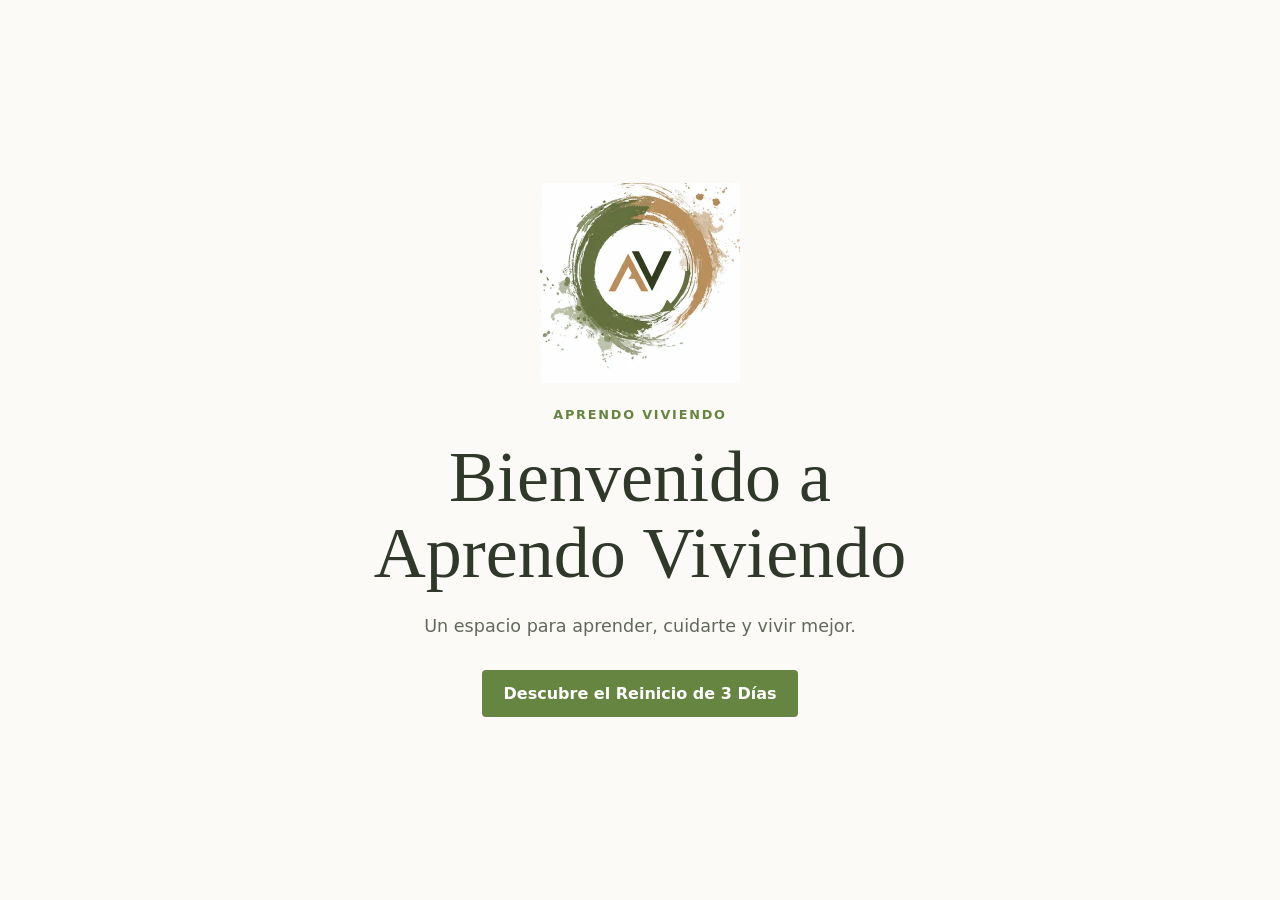
==== index.html @ 7f12af20 "Automated image optimization, responsive picture tags, and CSS extraction" ====
<!doctype html>
<html lang="es">
<head>
  <meta charset="utf-8">
  <meta name="viewport" content="width=device-width, initial-scale=1">
  <meta name="description" content="Aprendo Viviendo: ideas y recursos para vivir con más bienestar.">
  <meta name="theme-color" content="#668541">
  <title>Aprendo Viviendo</title>
  <link rel="canonical" href="https://YOUR_DOMAIN.com/" />
  <style>
    :root {
      color-scheme: light;
      --green: #668541;
      --brown: #bb8f60;
      --ink: #30382a;
      --paper: #fbfaf7;
    }

    * { box-sizing: border-box; }

    body {
      display: grid;
      min-height: 100vh;
      margin: 0;
      padding: 32px 20px;
      place-items: center;
      background: var(--paper);
      color: var(--ink);
      font-family: system-ui, sans-serif;
      text-align: center;
    }

    main { max-width: 640px; }

    .hero-logo {
      display: block;
      width: 200px;
      height: 200px;
      margin: 0 auto 24px;
      object-fit: contain;
    }

    .brand {
      margin: 0 0 18px;
      color: var(--green);
      font-size: 0.8rem;
      font-weight: 700;
      letter-spacing: 0.14em;
      text-transform: uppercase;
    }

    h1 {
      margin: 0;
      font-family: Georgia, serif;
      font-size: clamp(2.5rem, 8vw, 4.5rem);
      font-weight: 500;
      line-height: 1.05;
    }

    .welcome {
      margin: 20px 0 30px;
      color: #62685b;
      font-size: 1.1rem;
      line-height: 1.6;
    }

    .cta {
      display: inline-block;
      padding: 14px 22px;
      border-radius: 4px;
      background: var(--green);
      color: #fff;
      font-weight: 700;
      text-decoration: none;
    }

    .cta:hover, .cta:focus-visible { background: var(--brown); }
  </style>
</head>
<body>
  <main>
    <picture>
      <source srcset="reinicio-3-dias/assets/logo-hero.webp" type="image/webp">
      <img class="hero-logo" src="reinicio-3-dias/assets/logo-hero.jpg" width="200" height="200" alt="Aprendo Viviendo Logo" fetchpriority="high" loading="eager">
    </picture>
    <p class="brand">Aprendo Viviendo</p>
    <h1>Bienvenido a Aprendo Viviendo</h1>
    <p class="welcome">Un espacio para aprender, cuidarte y vivir mejor.</p>
    <a class="cta" href="/reinicio-3-dias/">Descubre el Reinicio de 3 Días</a>
  </main>
</body>
</html>
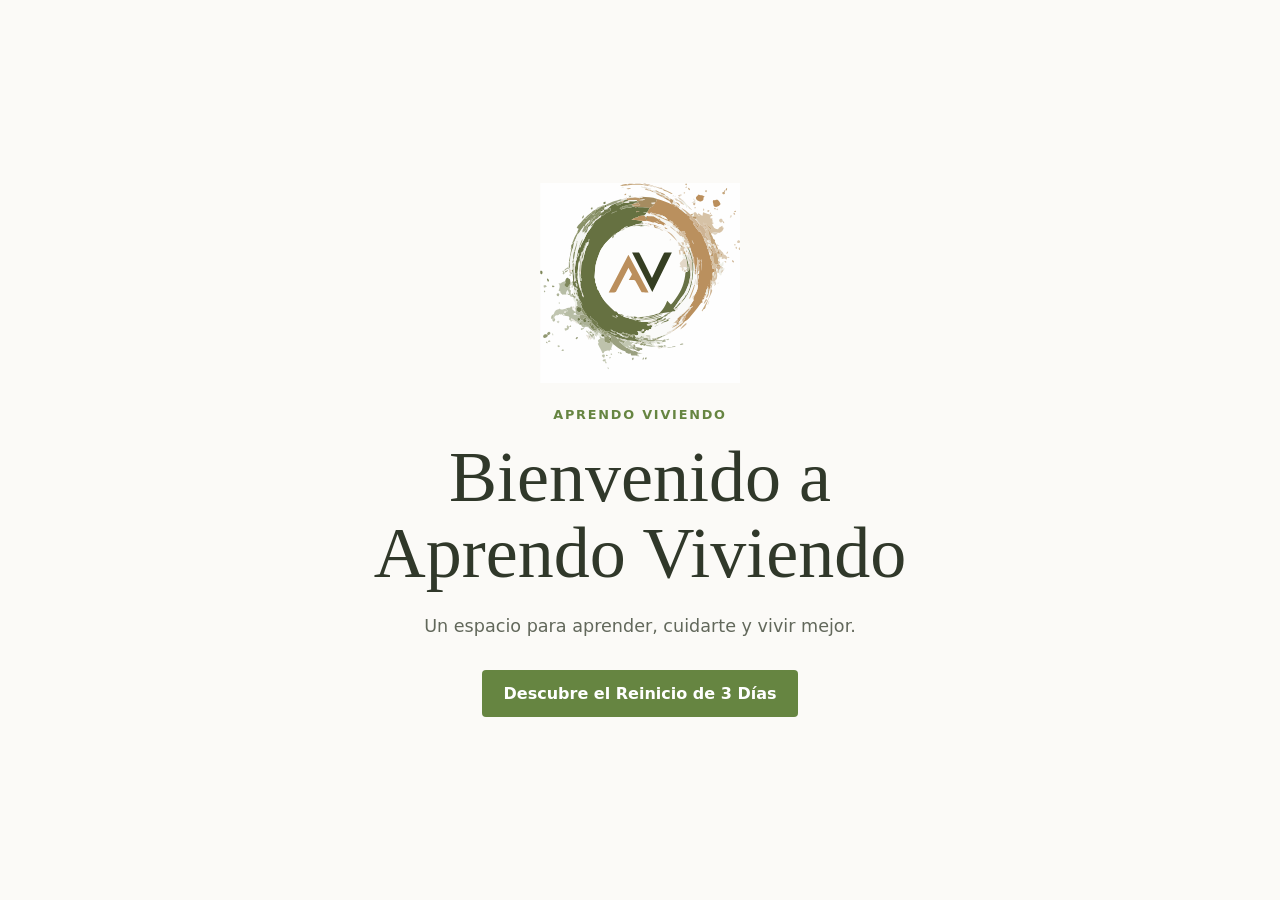
==== commit eb8ca0be: "Aesthetic frontend changes" ====
--- a/index.html
+++ b/index.html
@@ -37,7 +37,7 @@
       width: 200px;
       height: 200px;
       margin: 0 auto 24px;
-      object-fit: contain;
+      object-fit: cover;
     }
 
     .brand {
@@ -79,10 +79,7 @@
 </head>
 <body>
   <main>
-    <picture>
-      <source srcset="reinicio-3-dias/assets/logo-hero.webp" type="image/webp">
-      <img class="hero-logo" src="reinicio-3-dias/assets/logo-hero.jpg" width="200" height="200" alt="Aprendo Viviendo Logo" fetchpriority="high" loading="eager">
-    </picture>
+    <img class="hero-logo" src="reinicio-3-dias/assets/logo.svg" width="200" height="200" alt="Aprendo Viviendo Logo" fetchpriority="high" loading="eager">
     <p class="brand">Aprendo Viviendo</p>
     <h1>Bienvenido a Aprendo Viviendo</h1>
     <p class="welcome">Un espacio para aprender, cuidarte y vivir mejor.</p>
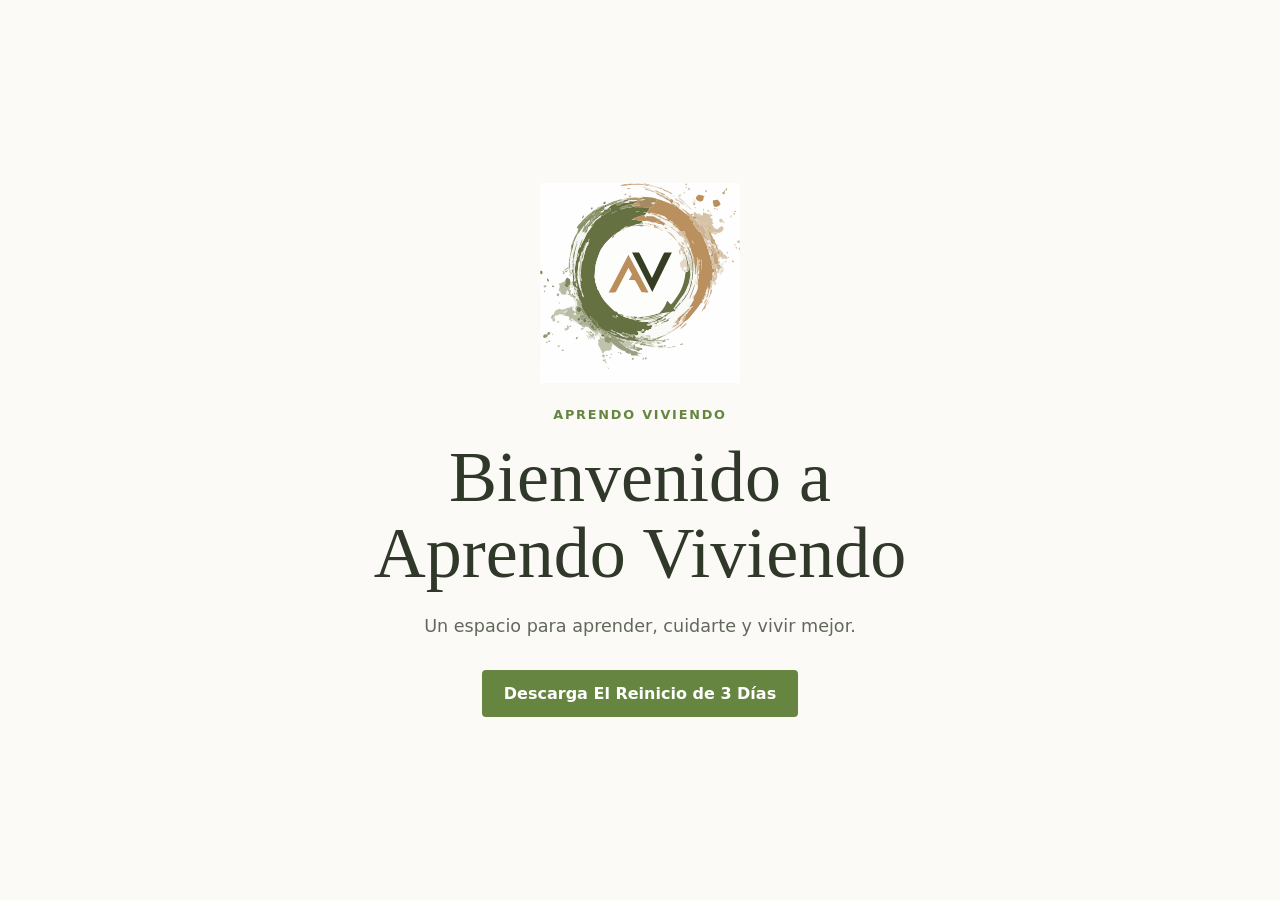
==== commit 7c15254f: "(chore): semantic changes" ====
--- a/index.html
+++ b/index.html
@@ -83,7 +83,7 @@
     <p class="brand">Aprendo Viviendo</p>
     <h1>Bienvenido a Aprendo Viviendo</h1>
     <p class="welcome">Un espacio para aprender, cuidarte y vivir mejor.</p>
-    <a class="cta" href="/reinicio-3-dias/">Descubre el Reinicio de 3 Días</a>
+    <a class="cta" href="/reinicio-3-dias/">Descarga El Reinicio de 3 Días</a>
   </main>
 </body>
 </html>
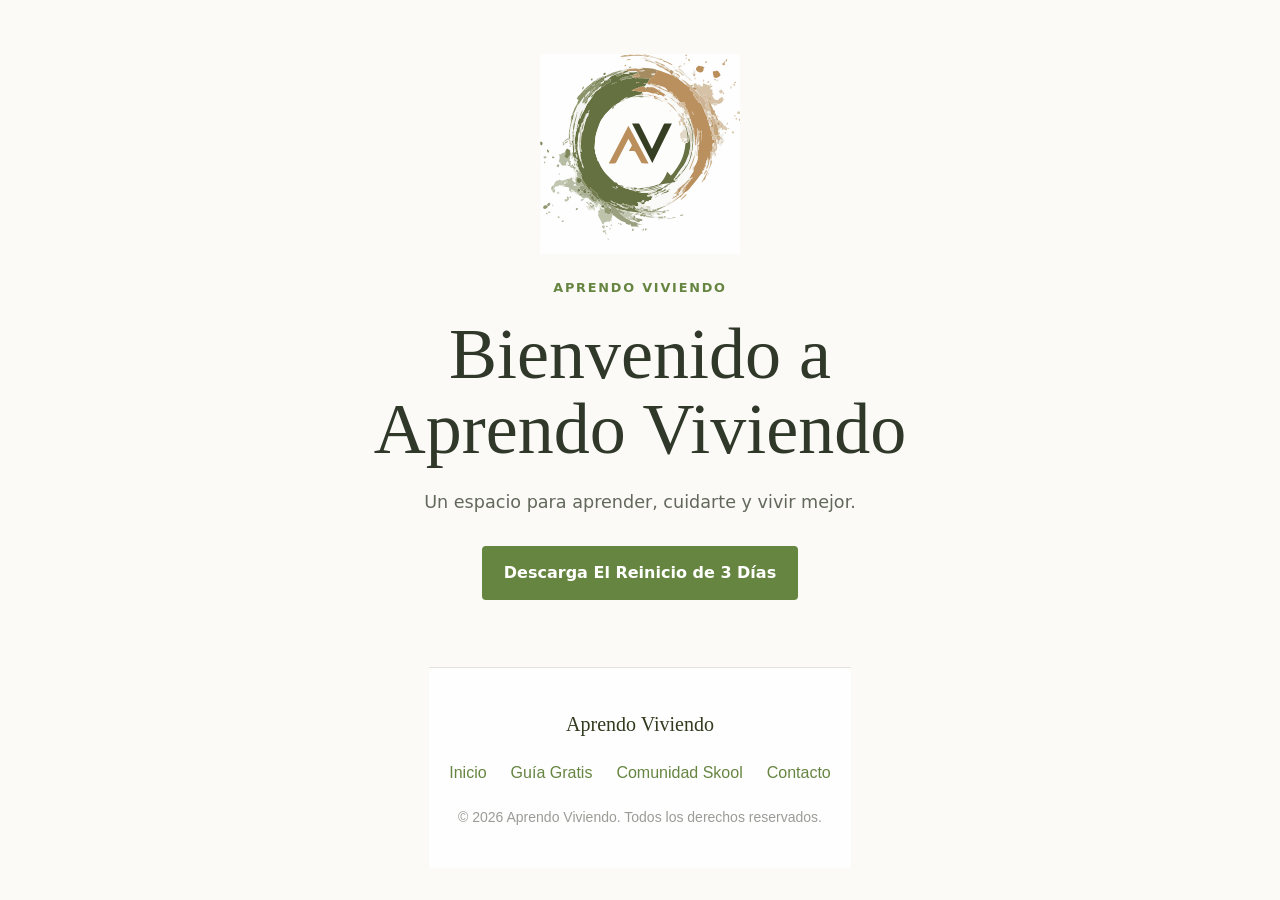
==== commit 307198ab: "Added global stylesheet and unified site-wide footer" ====
--- a/index.html
+++ b/index.html
@@ -7,6 +7,7 @@
   <meta name="theme-color" content="#668541">
   <title>Aprendo Viviendo</title>
   <link rel="canonical" href="https://YOUR_DOMAIN.com/" />
+  <link rel="stylesheet" href="/styles.css">
   <style>
     :root {
       color-scheme: light;
@@ -76,14 +77,34 @@
 
     .cta:hover, .cta:focus-visible { background: var(--brown); }
   </style>
+  <script async src="https://www.googletagmanager.com/gtag/js?id=G-STF9F81YH5"></script>
+  <script>
+    window.dataLayer = window.dataLayer || [];
+    function gtag(){dataLayer.push(arguments);}
+    gtag('js', new Date());
+    gtag('config', 'G-STF9F81YH5');
+  </script>
 </head>
 <body>
   <main>
-    <img class="hero-logo" src="reinicio-3-dias/assets/logo.svg" width="200" height="200" alt="Aprendo Viviendo Logo" fetchpriority="high" loading="eager">
+    <img class="hero-logo" src="/assets/logo.svg" width="200" height="200" alt="Aprendo Viviendo Logo" fetchpriority="high" loading="eager">
     <p class="brand">Aprendo Viviendo</p>
     <h1>Bienvenido a Aprendo Viviendo</h1>
     <p class="welcome">Un espacio para aprender, cuidarte y vivir mejor.</p>
     <a class="cta" href="/reinicio-3-dias/">Descarga El Reinicio de 3 Días</a>
   </main>
+
+  <footer class="site-footer">
+    <div class="footer-content">
+      <p class="footer-brand">Aprendo Viviendo</p>
+      <div class="footer-links">
+        <a href="/">Inicio</a>
+        <a href="/reinicio-3-dias/">Guía Gratis</a>
+        <a href="https://www.skool.com/aprendo-viviendo-comunidad-7021/about" target="_blank" rel="noopener">Comunidad Skool</a>
+        <a href="mailto:hola@aprendoviviendo.com">Contacto</a>
+      </div>
+      <p class="footer-copy">&copy; 2026 Aprendo Viviendo. Todos los derechos reservados.</p>
+    </div>
+  </footer>
 </body>
 </html>
--- a/styles.css
+++ b/styles.css
@@ -0,0 +1,100 @@
+/* Global CSS Resets and Defaults */
+* {
+  margin: 0;
+  padding: 0;
+  box-sizing: border-box;
+}
+
+html {
+  scroll-behavior: smooth;
+}
+
+body {
+  line-height: 1.6;
+}
+
+img, picture, video, canvas, svg {
+  display: block;
+  max-width: 100%;
+  height: auto;
+}
+
+button, input, optgroup, select, textarea {
+  font-family: inherit;
+}
+
+p, h1, h2, h3, h4, h5, h6 {
+  overflow-wrap: break-word;
+}
+
+a {
+  color: inherit;
+  text-decoration: inherit;
+}
+
+/* Global Site Footer */
+.site-footer {
+  background: #fefefe;
+  border-top: 1px solid #e2e4db;
+  color: #6b7264;
+  font-family: Helvetica, Arial, sans-serif;
+  padding: 40px 20px;
+  text-align: center;
+  margin-top: auto;
+}
+
+.footer-content {
+  max-width: 1200px;
+  margin: 0 auto;
+}
+
+.footer-brand {
+  margin: 0 0 20px;
+  font-family: Georgia, serif;
+  font-size: 1.25rem;
+  font-weight: 500;
+  color: #323b1f;
+}
+
+.footer-links {
+  display: flex;
+  flex-wrap: wrap;
+  justify-content: center;
+  gap: 24px;
+  margin: 0 0 20px;
+}
+
+.footer-links a {
+  color: #668541;
+  text-decoration: none;
+  font-weight: 500;
+  transition: color 150ms ease;
+}
+
+.footer-links a:hover,
+.footer-links a:focus-visible {
+  color: #bb8f60;
+}
+
+.footer-links a:focus-visible {
+  outline: 2px solid #323b1f;
+  outline-offset: 2px;
+  border-radius: 2px;
+}
+
+.footer-copy {
+  margin: 0;
+  font-size: 0.875rem;
+  color: #9a9c96;
+}
+
+@media (max-width: 480px) {
+  .site-footer {
+    padding: 32px 16px;
+  }
+
+  .footer-links {
+    gap: 16px;
+    font-size: 0.95rem;
+  }
+}
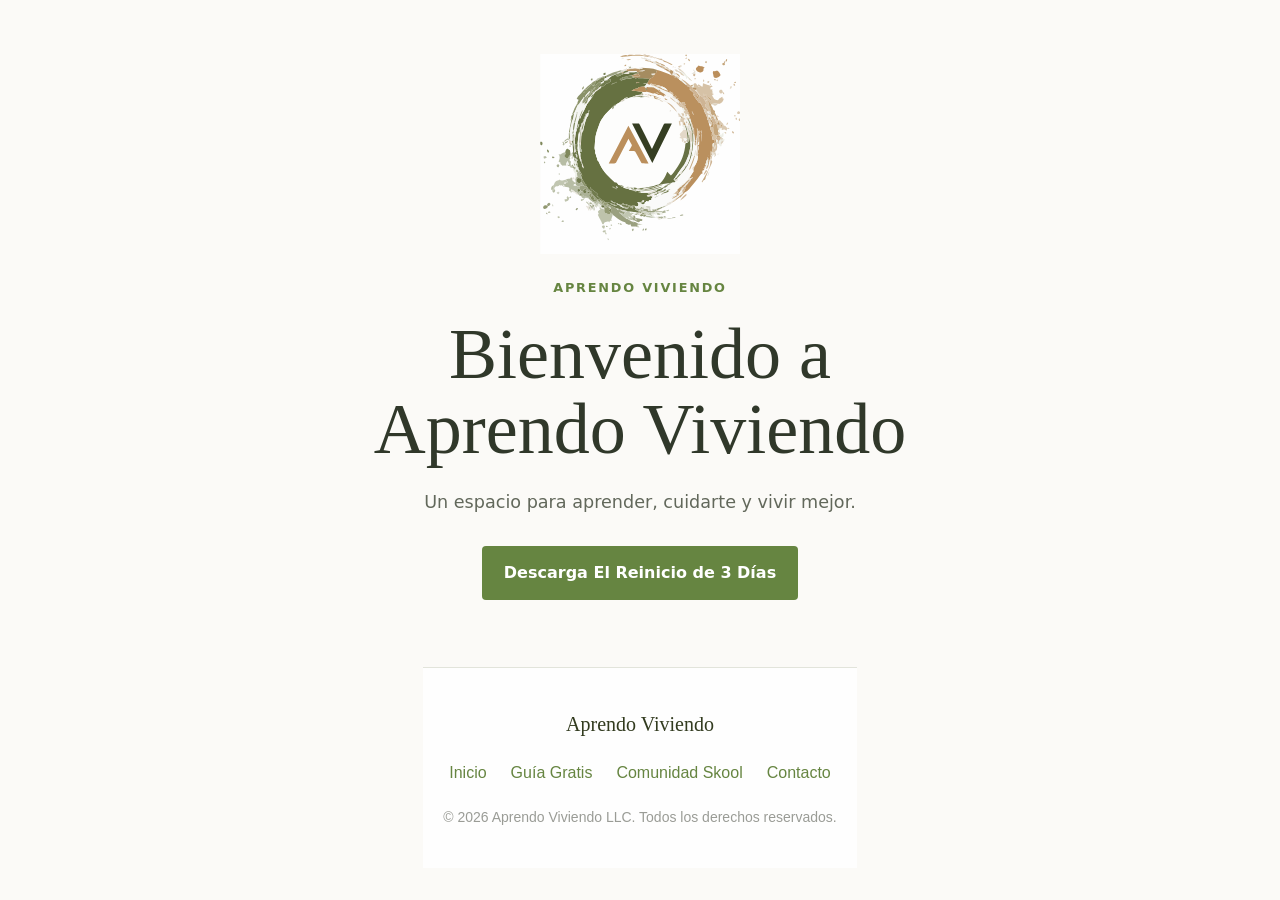
==== commit 1563ae35: "(chore): download tag for pdf" ====
--- a/index.html
+++ b/index.html
@@ -103,7 +103,7 @@
         <a href="https://www.skool.com/aprendo-viviendo-comunidad-7021/about" target="_blank" rel="noopener">Comunidad Skool</a>
         <a href="mailto:hola@aprendoviviendo.com">Contacto</a>
       </div>
-      <p class="footer-copy">&copy; 2026 Aprendo Viviendo. Todos los derechos reservados.</p>
+      <p class="footer-copy">&copy; 2026 Aprendo Viviendo LLC. Todos los derechos reservados.</p>
     </div>
   </footer>
 </body>
